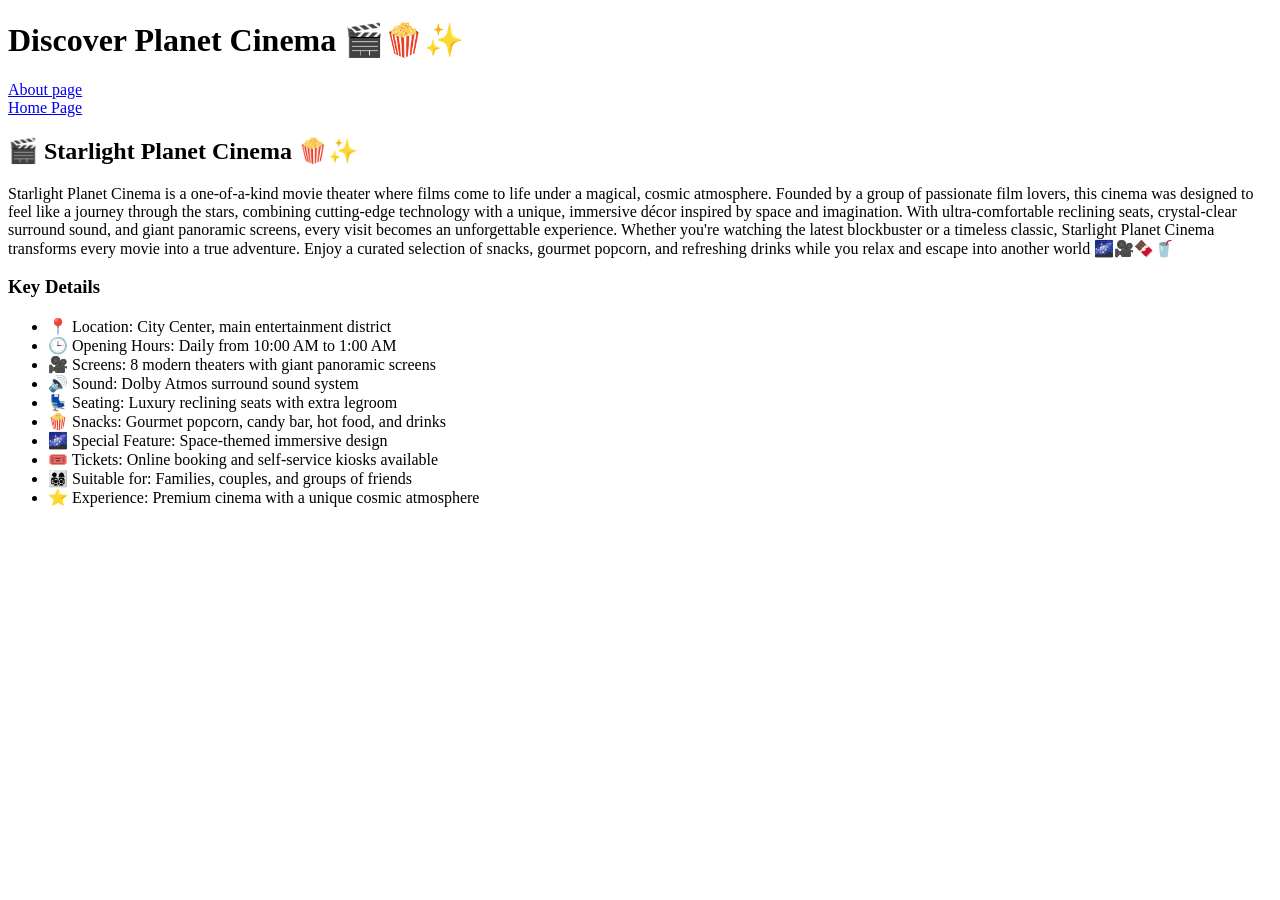
==== about.html @ 6ddb6ebd "moncinema" ====
<!doctype html>
<html lang="en">
  <head>
    <meta charset="UTF-8" />
    <meta name="viewport" content="width=device-width, initial-scale=1.0" />
    <title>Document</title>
  </head>
  <body>
    <h1>Discover Planet Cinema 🎬🍿✨</h1>
    <div>
      <div><a href="about.html">About page</a></div>
      <div><a href="index.html">Home Page</a></div>
      <h2>🎬 Starlight Planet Cinema 🍿✨</h2>
      <p>
        Starlight Planet Cinema is a one-of-a-kind movie theater where films
        come to life under a magical, cosmic atmosphere. Founded by a group of
        passionate film lovers, this cinema was designed to feel like a journey
        through the stars, combining cutting-edge technology with a unique,
        immersive décor inspired by space and imagination. With
        ultra-comfortable reclining seats, crystal-clear surround sound, and
        giant panoramic screens, every visit becomes an unforgettable
        experience. Whether you're watching the latest blockbuster or a timeless
        classic, Starlight Planet Cinema transforms every movie into a true
        adventure. Enjoy a curated selection of snacks, gourmet popcorn, and
        refreshing drinks while you relax and escape into another world 🌌🎥🍫🥤
      </p>
      <h3>Key Details</h3>

      <ul>
        <li>📍 Location: City Center, main entertainment district</li>
        <li>🕒 Opening Hours: Daily from 10:00 AM to 1:00 AM</li>
        <li>🎥 Screens: 8 modern theaters with giant panoramic screens</li>
        <li>🔊 Sound: Dolby Atmos surround sound system</li>
        <li>💺 Seating: Luxury reclining seats with extra legroom</li>
        <li>🍿 Snacks: Gourmet popcorn, candy bar, hot food, and drinks</li>
        <li>🌌 Special Feature: Space-themed immersive design</li>
        <li>🎟️ Tickets: Online booking and self-service kiosks available</li>
        <li>👨‍👩‍👧‍👦 Suitable for: Families, couples, and groups of friends</li>
        <li>⭐ Experience: Premium cinema with a unique cosmic atmosphere</li>
      </ul>
   
    </nav>
  </body>
</html>
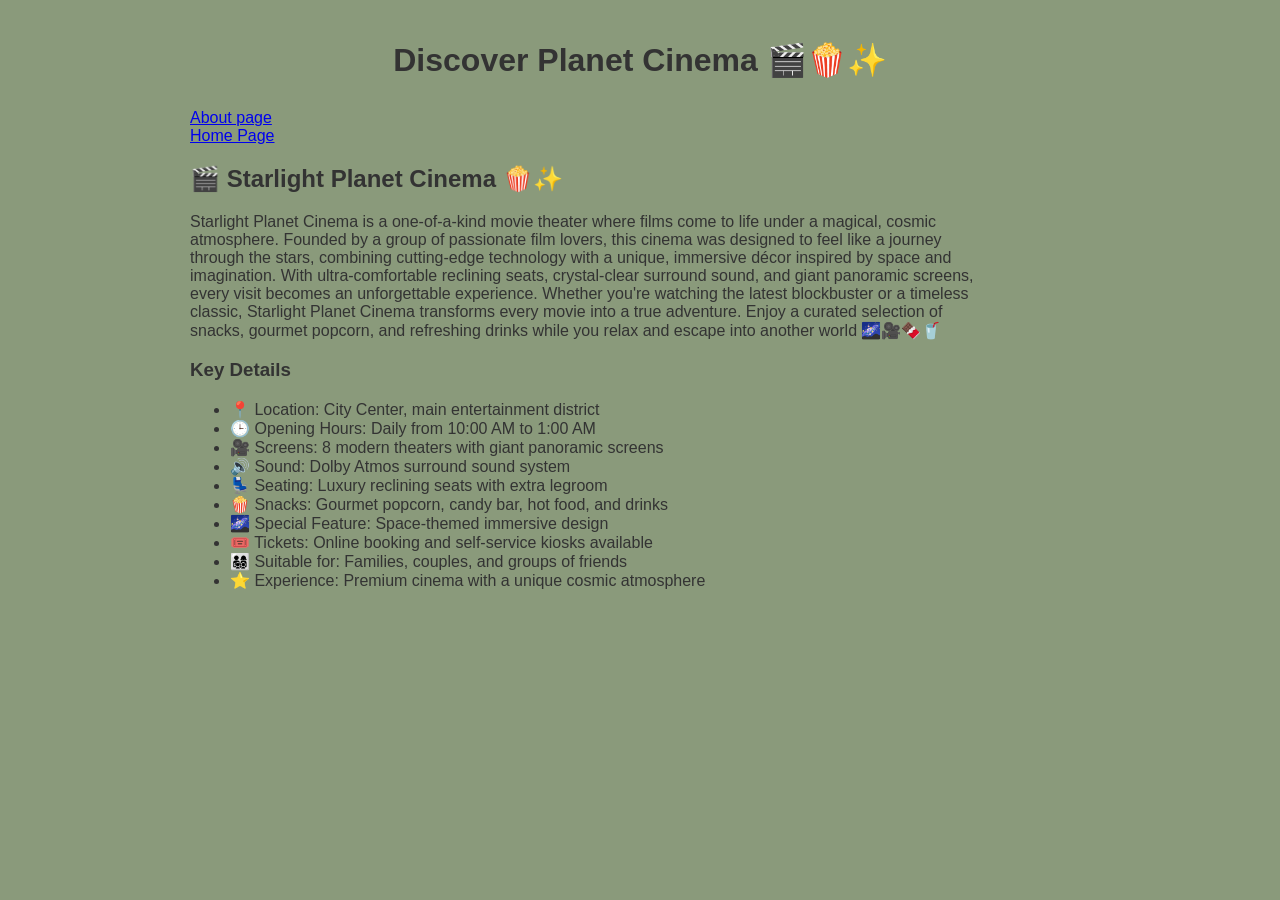
==== commit 6b63fc0e: "mise a jour" ====
--- a/about.html
+++ b/about.html
@@ -4,6 +4,7 @@
     <meta charset="UTF-8" />
     <meta name="viewport" content="width=device-width, initial-scale=1.0" />
     <title>Document</title>
+   <link rel="stylesheet" href="style.css" />
   </head>
   <body>
     <h1>Discover Planet Cinema 🎬🍿✨</h1>
--- a/style.css
+++ b/style.css
@@ -0,0 +1,273 @@
+/* ===========================
+   עיצוב כללי / Style général
+   =========================== */
+
+body {
+  background-color: #8a9a7b;
+  color: #333;
+  font-family: Arial, sans-serif;
+  margin: 0;
+  padding: 20px;
+}
+/* --- כותרת / Titre --- */
+h1 {
+  text-align: center; /* מרכז = centré */
+  color: #333; /* צבע כותרת = couleur du titre */
+  margin-bottom: 30px; /* מרווח מתחת = espace en dessous */
+}
+
+p,
+h2 {
+  max-width: 800px;
+}
+
+/* ===========================
+   תפריט ניווט / Menu de navigation
+   - תפריט אופקי = menu horizontal
+   - אפקט hover = effet au survol
+   - ללא קו תחתון = sans soulignement
+   - קישורים בהירים = liens clairs
+   =========================== */
+
+nav a {
+  color: #333; /* קישורים בהירים = liens clairs */
+  text-decoration: none; /* ללא קו תחתון = sans soulignement */
+  font-weight: 600;
+  font-size: 16px;
+}
+nav a:hover {
+  color: #ffffff; /* אפקט hover = effet au survol */
+}
+
+nav ul {
+  list-style: none; /* הסרת נקודות = supprimer les puces */
+  display: flex !important; /* תפריט אופקי = menu horizontal (côte à côte) */
+  gap: 30px; /* מרווח בין קישורים = espace entre les liens */
+  padding: 0;
+  margin-bottom: 30px;
+}
+
+/* ===========================
+   עיצוב טופס / Style du formulaire
+   - מסגרת = bordure autour du formulaire
+   - padding = espace intérieur entre le bord et le contenu
+   - שדות אחידים = champs uniformes
+   - כפתור בולט = bouton visible/accrocheur
+   =========================== */
+
+form {
+  border: 2px solid #a0785a; /* מסגרת = bordure autour du formulaire */
+  padding: 25px; /* padding = espace intérieur entre le bord et le contenu */
+  border-radius: 10px; /* פינות מעוגלות = coins arrondis */
+  max-width: 400px; /* רוחב מקסימלי = largeur maximale */
+  margin: 0 auto; /* מרכז את הטופס = centrer le formulaire */
+  background-color: #f5f5f0;
+}
+
+/* --- כל שדה בטופס / Chaque champ du formulaire --- */
+form div {
+  margin-bottom: 15px; /* מרווח בין שדות = espace entre les champs */
+}
+
+/* --- תוויות / Labels --- */
+label {
+  display: block; /* כל label בשורה חדשה = chaque label sur une nouvelle ligne */
+  margin-bottom: 5px; /* מרווח קטן מתחת = petit espace en dessous */
+  font-weight: 600; /* טקסט מודגש = texte en gras */
+}
+
+/* --- שדות אחידים / Champs uniformes - tous les inputs ont la même taille et le même style --- */
+form input,
+form select {
+  width: 100%; /* אותו רוחב = même largeur */
+  padding: 10px; /* מרווח פנימי = espace intérieur */
+  margin-top: 5px;
+  border: 1px solid #a0785a; /* מסגרת צבעונית = bordure colorée */
+  border-radius: 5px; /* פינות מעוגלות = coins arrondis */
+  background-color: #f5f5f0; /* רקע כהה לשדות = fond blanc cassé pour les champs */
+  color: #333; /* טקסט בהיר = texte  gris foncé */
+  font-family: Arial, sans-serif; /* אותו גופן = même police */
+  font-size: 14px; /* אותו גודל גופן = même taille de police */
+  box-sizing: border-box; /* מונע גלישה = empêche les champs de dépasser */
+}
+
+/* --- כפתור בולט / Bouton visible/accrocheur - le bouton se démarque visuellement --- */
+button {
+  width: 100%; /* רוחב מלא = largeur complète */
+  padding: 12px; /* מרווח פנימי = espace intérieur */
+  margin-top: 15px;
+  background-color: #a0785a; /* צבע רקע = couleur de fond */
+  color: #ffffff; /* טקסט לבן = texte blanc */
+  border: none; /* ללא מסגרת = sans bordure */
+  border-radius: 5px; /* פינות מעוגלות = coins arrondis */
+  font-size: 16px;
+  font-weight: 600; /* טקסט מודגש = texte en gras */
+  cursor: pointer; /* סמן יד = curseur en forme de main */
+  font-family: Arial, sans-serif; /* אותו גופן = même police */
+  letter-spacing: 1px; /* מרווח בין אותיות = espace entre les lettres */
+  transition: background-color 0.3s; /* אנימציה חלקה = transition douce */
+}
+
+button:hover {
+  background-color: #7a5a42; /* une couleur plus foncée */
+}
+/* ===========================
+   עיצוב טבלה / Style du tableau
+   - רוחב 100% = largeur 100%
+   - צבע כותרת = couleur de l'en-tête
+   - hover לשורות = effet au survol des lignes
+   - טקסט ממורכז = texte centré
+   =========================== */
+
+table {
+  width: 100%;
+  border-collapse: collapse;
+  margin-top: 30px;
+  background-color: #f5f5f0;
+}
+
+/* --- צבע כותרת / Couleur de l'en-tête --- */
+table thead tr th {
+  background-color: #8a9a7b;
+  color: white;
+  border: 1px solid #8a9a7b;
+  padding: 12px;
+  text-align: center;
+}
+td {
+  padding: 12px; /* מרווח פנימי = espace intérieur */
+  text-align: center; /* טקסט ממורכז = texte centré */
+  border: 1px solid #8a9a7b; /* מסגרת = bordure */
+}
+
+/* --- couleur de base des lignes (nécessaire pour que le hover fonctionne) --- */
+tbody tr {
+  background-color: #f5f5f0; /* צבע בסיס = couleur de base des lignes */
+}
+
+/* --- hover לשורות / Effet au survol des lignes --- */
+tbody tr:hover {
+  background-color: #a8bc95; /* צבע בריחוף = légèrement plus clair au survol */
+  cursor: pointer;
+}
+
+/* ===========================
+   רספונסיביות / Responsivité
+   - מתאים לנייד = adapté au mobile
+   - max-width = largeur maximale
+   - margin auto = centrer automatiquement
+   =========================== */
+
+/* --- conteneur général / מיכל כללי --- */
+body {
+  max-width: 900px; /* רוחב מקסימלי = largeur maximale, pas trop large sur grand écran */
+  margin: 0 auto; /* מרכז את הדף = centrer la page automatiquement */
+  padding: 20px;
+}
+
+/* --- מתאים לנייד / Adapté au mobile --- */
+@media (max-width: 600px) {
+  /* si l'écran est plus petit que 600px = téléphone */
+
+  form {
+    padding: 15px; /* moins de padding sur mobile */
+  }
+  nav ul {
+    flex-direction: column; /* menu vertical sur mobile car pas assez de place horizontal */
+    gap: 10px;
+  }
+}
+
+table {
+  font-size: 12px; /* texte plus petit sur mobile */
+  display: block; /* ajouté car le tableau avec le nb de colonnes dépasse sur mobile */
+  overflow-x: auto; /* permet de scroller horizontalement si tableau trop large */
+  white-space: nowrap; /* empêche le texte de se couper sur mobile */
+}
+
+th,
+td {
+  padding: 6px; /* moins de padding dans le tableau */
+}
+
+/* ===========================
+   אנימציות CSS / Animations CSS
+   =========================== */
+
+/* --- 1. Animation d'apparition des lignes du tableau --- */
+/* כניסה הדרגתית = apparition progressive quand un film est ajouté */
+@keyframes fadeIn {
+  from {
+    opacity: 0;
+  } /* commence invisible */
+  to {
+    opacity: 1;
+  } /* finit visible */
+}
+
+tbody tr {
+  animation: fadeIn 0.5s ease; /* applique l'animation en 0.5 secondes */
+}
+
+/* --- 2. Animation pulsation sur le bouton Submit au survol --- */
+/* דופק = pulse - le bouton grossit légèrement au survol */
+@keyframes pulse {
+  0% {
+    transform: scale(1);
+  } /* taille normale */
+  50% {
+    transform: scale(1.05);
+  } /* légèrement plus grand */
+  100% {
+    transform: scale(1);
+  } /* retour à la normale */
+}
+
+button:hover {
+  animation: pulse 0.5s ease;
+  background-color: #a8bc95; /* garde la couleur hover */
+}
+
+/* --- 3. Animation d'apparition du titre au chargement --- */
+/* כותרת = le titre descend du haut au chargement de la page */
+@keyframes slideDown {
+  from {
+    transform: translateY(-20px); /* commence 20px au dessus */
+    opacity: 0; /* commence invisible */
+  }
+  to {
+    transform: translateY(0); /* position normale */
+    opacity: 1; /* visible */
+  }
+}
+
+h1 {
+  animation: slideDown 0.8s ease; /* applique l'animation en 0.8 secondes */
+}
+
+/* --- 4. Animation d'apparition du formulaire au chargement --- */
+/* טופס = le formulaire apparaît progressivement */
+@keyframes fadeInForm {
+  from {
+    opacity: 0; /* commence invisible */
+    transform: translateY(20px); /* commence 20px en dessous */
+  }
+  to {
+    opacity: 1; /* visible */
+    transform: translateY(0); /* position normale */
+  }
+}
+
+form {
+  animation: fadeInForm 0.8s ease; /* applique l'animation en 0.8 secondes */
+}
+/* supprime l'animation de tbody tr et crée une classe à la place */
+.fadeIn {
+  animation: fadeIn 0.5s ease;
+}
+img {
+  width: 150px; /* plus petite */
+  border-radius: 50%; /* forme ronde — joli pour une photo de profil ! */
+  display: block;
+  margin: 20px auto; /* centrée */
+}
